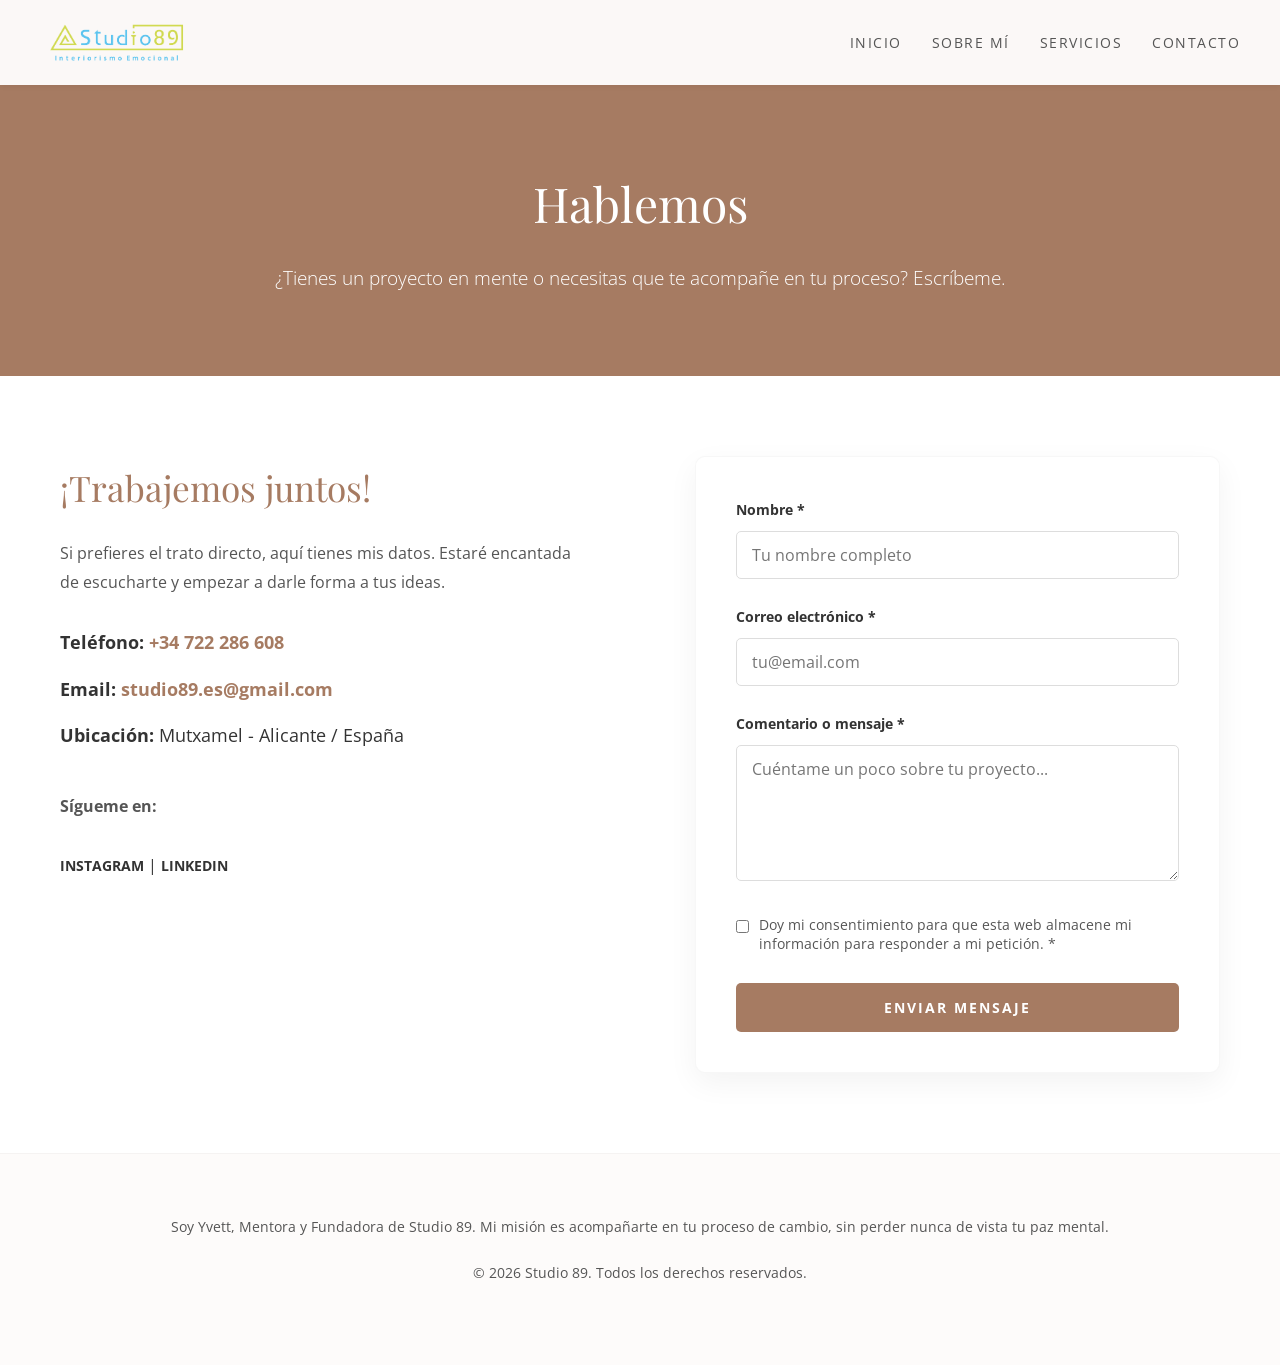
==== contacto.html @ 23cc89a8 "first commit" ====
<!DOCTYPE html>
<html lang="es">
<head>
    <link rel="preconnect" href="https://fonts.googleapis.com">
    <link rel="preconnect" href="https://fonts.gstatic.com" crossorigin>
    <link href="https://fonts.googleapis.com/css2?family=Open+Sans:wght@300;400;600&family=Playfair+Display:ital,wght@0,400;0,600;1,400&display=swap" rel="stylesheet">
    <meta charset="UTF-8">
    <meta name="viewport" content="width=device-width, initial-scale=1.0">
    <title>Contacto | Studio 89</title>
    <link rel="stylesheet" href="css/style.css">
</head>
<body>

    <header>
        <nav>
            <div class="logo">
                <a href="index.html">
                    <img src="assets/img/logo.png" alt="Logo Studio 89" class="logo-img">
                </a>
            </div>
            
            <div class="menu-toggle" id="mobile-menu">
                <span class="bar"></span>
                <span class="bar"></span>
                <span class="bar"></span>
            </div>

            <ul class="menu">
                <li><a href="index.html">Inicio</a></li>
                <li><a href="sobre-mi.html">Sobre mí</a></li>
                <li><a href="servicios.html">Servicios</a></li>
                <li><a href="contacto.html">Contacto</a></li>
            </ul>
        </nav>
    </header>

    <section class="hero-interior">
        <div class="contenedor text-center">
            <h1>Hablemos</h1>
            <p>¿Tienes un proyecto en mente o necesitas que te acompañe en tu proceso? Escríbeme.</p>
        </div>
    </section>

    <section class="seccion-contacto contenedor">
        
        <div class="contacto-info">
            <h2>¡Trabajemos juntos!</h2>
            <p>Si prefieres el trato directo, aquí tienes mis datos. Estaré encantada de escucharte y empezar a darle forma a tus ideas.</p>
            
            <ul class="lista-datos">
                <li><strong>Teléfono:</strong> <a href="tel:+34722286608">+34 722 286 608</a></li>
                <li><strong>Email:</strong> <a href="mailto:studio89.es@gmail.com">studio89.es@gmail.com</a></li>
                <li><strong>Ubicación:</strong> Mutxamel - Alicante / España</li>
            </ul>

            <div class="redes-sociales">
                <p><strong>Sígueme en:</strong></p>
                <a href="#" class="enlace-red">Instagram</a> | 
                <a href="#" class="enlace-red">LinkedIn</a>
            </div>
        </div>

        <div class="contacto-formulario">
            <form action="#" method="POST" class="formulario">
                
                <div class="grupo-input">
                    <label for="nombre">Nombre *</label>
                    <input type="text" id="nombre" name="nombre" required placeholder="Tu nombre completo">
                </div>

                <div class="grupo-input">
                    <label for="email">Correo electrónico *</label>
                    <input type="email" id="email" name="email" required placeholder="tu@email.com">
                </div>

                <div class="grupo-input">
                    <label for="mensaje">Comentario o mensaje *</label>
                    <textarea id="mensaje" name="mensaje" rows="5" required placeholder="Cuéntame un poco sobre tu proyecto..."></textarea>
                </div>

                <div class="grupo-checkbox">
                    <input type="checkbox" id="rgpd" name="rgpd" required>
                    <label for="rgpd">Doy mi consentimiento para que esta web almacene mi información para responder a mi petición. *</label>
                </div>

                <button type="submit" class="boton-principal w-100">Enviar Mensaje</button>
            </form>
        </div>

    </section>

    <footer>
        <div class="contenedor">
            <p>Soy Yvett, Mentora y Fundadora de Studio 89. Mi misión es acompañarte en tu proceso de cambio, sin perder nunca de vista tu paz mental.</p>
            <p>&copy; 2026 Studio 89. Todos los derechos reservados.</p>
        </div>
    </footer>

    <script src="js/main.js"></script>
</body>
</html>
---- css/style.css ----
/* --- VARIABLES DE DISEÑO (Para editar fácil) --- */
:root {
    --color-fondo: #FFFFFF;
    --color-neutro: #FDFBFA;
    --color-charcoal: #333333;
    --color-charcoal-light: #555555;
    --color-terracotta: #A67B62;
    --color-terracotta-hover: #8C624E;
    --color-blanco: #FFFFFF;
    --fuente-titulares: 'Playfair Display', serif; 
    --fuente-cuerpo: 'Open Sans', sans-serif; 
    
    --transition-suave: all 0.3s ease;
}

/* --- LIMPIEZA BÁSICA (Reset) --- */
* {
    margin: 0;
    padding: 0;
    box-sizing: border-box;
}

body {
    font-family: var(--fuente-cuerpo);
    line-height: 1.8;
    color: var(--color-charcoal);
    background-color: var(--color-fondo);
    overflow-x: hidden;
}

h1, h2, h3 {
    font-family: var(--fuente-titulares);
    font-weight: 400;
}

a {
    text-decoration: none;
    transition: var(--transition-suave);
    color: inherit;
}

ul {
    list-style: none;
}

.contenedor {
    max-width: 1200px;
    margin: 0 auto;
    padding: 0 40px;
}

/* --- SECCIÓN 1: CABECERA (Header) --- */
header {
    background-color: rgba(255, 255, 255, 0.95); /* Semi-transparente para que se vea el vídeo */
    position: fixed;
    top: 0;
    width: 100%;
    z-index: 1000;
    box-shadow: 0 2px 5px rgba(0,0,0,0.05);
}

nav {
    display: flex;
    justify-content: space-between;
    align-items: center;
    padding: 20px 40px;
}

.logo h2 {
    font-size: 1.5rem;
    letter-spacing: 1px;
}

.menu {
    display: flex;
    gap: 30px;
}

.menu a {
    font-size: 0.9rem;
    text-transform: uppercase;
    letter-spacing: 1.5px;
    color: var(--color-charcoal-light);
}

.menu a:hover {
    color: var(--color-terracotta);
}

/* --- SECCIÓN 2: CABECERA IMPACTANTE (Hero) --- */
.hero {
    position: relative;
    width: 100%;
    height: 100vh; /* Ocupa toda la pantalla */
    display: flex;
    align-items: center;
    justify-content: center;
    overflow: hidden;
}

.video-fondo {
    position: absolute;
    top: 0;
    left: 0;
    width: 100%;
    height: 100%;
    object-fit: cover; /* Importante para que no se deforme */
    z-index: 1;
}

/* Capa oscura sobre el vídeo para que el texto sea legible */
.hero::after {
    content: '';
    position: absolute;
    top: 0;
    left: 0;
    width: 100%;
    height: 100%;
    background-color: rgba(0,0,0,0.4); /* Capa oscura */
    z-index: 2;
}

.hero-contenido {
    position: relative;
    z-index: 3;
    text-align: center;
    color: var(--color-blanco);
    max-width: 800px;
    padding: 0 20px;
}

.hero-contenido h1 {
    font-size: 3.5rem; /* Letra un poco más grande en PC */
    line-height: 1.2;  /* Interlineado ajustado para que respire */
    margin-bottom: 25px;
    font-weight: 600;  /* Un poco más gordita para dar presencia */
    text-shadow: 2px 2px 8px rgba(0,0,0,0.6); /* Sombra oscura para que se lea perfecto sobre la imagen */
}

.hero-contenido p {
    font-size: 1.15rem;
    margin-bottom: 40px;
    font-weight: 300;
    line-height: 1.6; /* Separamos más las líneas del texto pequeño */
    text-shadow: 1px 1px 5px rgba(0,0,0,0.6);
}

.boton-principal {
    display: inline-block;
    background-color: var(--color-terracotta);
    color: var(--color-blanco);
    padding: 15px 40px;
    border-radius: 5px;
    text-transform: uppercase;
    letter-spacing: 2px;
    font-size: 0.9rem;
}

.boton-principal:hover {
    background-color: var(--color-terracotta-hover);
    transform: translateY(-3px);
}

/* --- SECCIÓN 3: LA TECNOLOGÍA (IA/VR) --- */
.tecnologia {
    background-color: var(--color-neutro);
    padding: 100px 0;
}

.tecnologia h2 {
    font-size: 2.5rem;
    margin-bottom: 40px;
    text-align: center;
}

.tecnologia p {
    max-width: 800px;
    margin: 0 auto;
    text-align: center;
    color: var(--color-charcoal-light);
}

/* --- SECCIÓN 4: SERVICIOS (Grid) --- */
.servicios-resumen {
    padding: 100px 0;
}

.servicios-resumen h2 {
    font-size: 2.5rem;
    margin-bottom: 60px;
    text-align: center;
}

.grid-servicios {
    display: grid;
    grid-template-columns: repeat(2, 1fr); /* Dos columnas en móvil, 4 en PC */
    gap: 40px;
}

.tarjeta-servicio {
    background-color: var(--color-blanco);
    padding: 40px;
    border-radius: 5px;
    text-align: center;
    border: 1px solid rgba(0,0,0,0.03);
    box-shadow: 0 5px 15px rgba(0,0,0,0.03);
}

.tarjeta-servicio:hover {
    transform: translateY(-10px);
    box-shadow: 0 10px 30px rgba(0,0,0,0.08);
}

.tarjeta-servicio h3 {
    font-size: 1.3rem;
    margin-bottom: 20px;
    color: var(--color-terracotta);
}

.tarjeta-servicio p {
    font-size: 0.9rem;
    color: var(--color-charcoal-light);
    margin-bottom: 30px;
}

.enlace-saber-mas {
    font-size: 0.8rem;
    text-transform: uppercase;
    letter-spacing: 1px;
    color: var(--color-charcoal);
    font-weight: 700;
}

.enlace-saber-mas:hover {
    color: var(--color-terracotta);
}

/* --- SECCIÓN 5: PIE DE PÁGINA (Footer) --- */
footer {
    background-color: var(--color-neutro);
    padding: 60px 0;
    text-align: center;
    border-top: 1px solid rgba(0,0,0,0.03);
}

footer p {
    font-size: 0.9rem;
    color: var(--color-charcoal-light);
    margin-bottom: 20px;
}

/* --- ESTILOS DEL LOGO --- */
.logo-img {
    max-height: 45px; /* Esto limita la altura para que encaje perfecto en la barra */
    width: auto;      /* Mantiene las proporciones para que no se deforme */
    display: block;
    transition: transform 0.3s ease; /* Preparamos una animación suave */
}

/* Un pequeño efecto chulo al pasar el ratón */
.logo-img:hover {
    transform: scale(1.05); /* Hace que el logo crezca un pelín al apuntarlo */
}

/* ==========================================================
   --- AJUSTES PARA MÓVILES (Responsividad Avanzada) ---
   Se aplican en pantallas de 768px o menos
   ========================================================== */
@media (max-width: 768px) {

    /* --- AJUSTES DE TEXTO Y ESPACIOS GENERALES --- */
    h1 { font-size: 2.2rem !important; } /* Título Hero más pequeño */
    h2 { font-size: 1.8rem !important; } /* Títulos de sección más pequeños */
    
    .contenedor {
        padding: 0 20px; /* Reducimos el margen lateral para aprovechar el ancho */
    }

    /* --- EL MENÚ HAMBURGUESA (Burger Menu) --- */
    
    /* Ocultamos el menú normal de escritorio */
    .menu {
        display: none;
        flex-direction: column;
        width: 100%;
        position: absolute;
        top: 80px; /* Altura de la cabecera */
        left: 0;
        background-color: var(--color-blanco);
        text-align: center;
        padding: 30px 0;
        box-shadow: 0 10px 20px rgba(0,0,0,0.1);
        z-index: 1000;
        transition: var(--transition-suave);
    }

    /* Estilos cuando el menú está activo (lo activaremos con JS) */
    .menu.active {
        display: flex;
    }

    /* Estilos de los enlaces del menú móvil */
    .menu li {
        margin: 15px 0;
    }

    .menu a {
        font-size: 1rem; /* Un poco más grande para móvil */
    }

    /* Estilos del icono de hamburguesa */
    .menu-toggle {
        display: block; /* Solo visible en móvil */
        cursor: pointer;
    }

    .bar {
        display: block;
        width: 25px;
        height: 3px;
        margin: 5px auto;
        background-color: var(--color-charcoal);
        transition: var(--transition-suave);
    }

    /* --- EL CABECERO (Header) EN MÓVIL --- */
    nav {
        padding: 15px 20px;
    }

    .logo-img {
        max-height: 40px; /* Un poco más pequeño para dejar espacio */
    }

    /* --- EL HERO IMPACTANTE (Hero) EN MÓVIL --- */
    
    .hero {
        height: auto; /* Dejamos que el contenido marque la altura en móvil */
        padding: 150px 0 100px 0; /* Espacio extra arriba y abajo */
    }

    .video-fondo {
        position: absolute;
        width: 100%;
        height: 100%;
        object-fit: cover;
    }

    .hero-contenido {
        position: relative;
        z-index: 3;
        text-align: center;
        color: var(--color-blanco);
        width: 100%; 
        padding: 0 25px; /* IMPORTANTE: Esto evita que el texto se pegue a los bordes del móvil */
        margin: 0 auto;
        display: flex;
        flex-direction: column;
        align-items: center;
    }

    .hero-contenido h1 {
        font-size: 2.2rem !important; /* Tamaño perfecto para móvil */
        line-height: 1.3;
        margin-bottom: 20px;
    }

    .hero-contenido p {
        font-size: 1.05rem;
        margin-bottom: 35px;
        line-height: 1.5;
        padding: 0 10px; /* Un extra de margen interno para el párrafo */
    }

    .boton-principal {
        margin: 0 auto; /* Aseguramos centrado horizontal */
        width: 90%; /* Botón más ancho en móvil */
    }

    /* --- SERVICIOS (Grid) EN MÓVIL --- */
    .grid-servicios {
        grid-template-columns: repeat(4, 1fr);
        gap: 20px;
    }

    .tarjeta-servicio {
        padding: 30px;
    }
}

/* --- ESTILOS PARA PÁGINAS INTERIORES (Sobre mí, Servicios, Contacto) --- */

.hero-interior {
    background-color: var(--color-terracotta);
    padding: 160px 0 80px 0; /* Espacio para que el menú no tape el título */
    text-align: center;
    color: var(--color-blanco);
}

.hero-interior h1 {
    font-size: 3rem;
    margin-bottom: 15px;
}

.hero-interior p {
    font-size: 1.2rem;
    font-weight: 300;
}

.text-center {
    text-align: center;
}

/* --- SECCIÓN HISTORIA (SOBRE MÍ) --- */
.historia-yvett {
    display: flex;
    flex-direction: column;
    gap: 50px;
    padding: 100px 20px;
}

/* --- SECCIÓN FORMACIÓN (SOBRE MÍ) --- */
.seccion-formacion {
    background-color: var(--color-neutro);
    padding: 80px 0;
    margin-top: 50px;
}

.titulo-formacion {
    font-size: 2.2rem;
    color: var(--color-terracotta);
    margin-bottom: 15px;
}

.subtitulo-formacion {
    max-width: 700px;
    margin: 0 auto 50px auto;
    color: var(--color-charcoal-light);
}

.grid-formacion {
    display: grid;
    grid-template-columns: 1fr;
    gap: 30px;
}

/* --- SECCIÓN MISIÓN, VISIÓN Y VALORES --- */
.seccion-valores {
    padding: 60px 20px;
}

.mision-vision {
    display: flex;
    flex-direction: column; /* En móvil se apilan uno encima del otro */
    gap: 40px;
    margin-bottom: 60px;
}

/* En PC, los ponemos uno al lado del otro */
@media (min-width: 768px) {
    .mision-vision {
        flex-direction: row;
        gap: 80px;
    }
    .bloque-mv {
        flex: 1; /* Para que ocupen exactamente la mitad cada uno */
    }
}

.bloque-mv h3 {
    color: var(--color-terracotta);
    font-size: 1.8rem;
    margin-bottom: 15px;
    border-bottom: 1px solid #eee; /* Una línea sutil para separar el título del texto */
    padding-bottom: 10px;
}

.bloque-mv p {
    color: var(--color-charcoal-light);
    line-height: 1.8;
}

.los-valores h3 {
    font-size: 1.8rem;
    color: var(--color-charcoal);
    margin-bottom: 30px;
}

/* Diseño de la cuadrícula para los valores */
.grid-valores {
    display: flex;
    flex-wrap: wrap; /* Si no caben en una línea, bajan a la siguiente de forma natural */
    gap: 15px;
    justify-content: center; /* Los centramos todos */
}

/* Diseño de las "pastillas" de los valores */
.valor-tag {
    background-color: var(--color-neutro);
    color: var(--color-terracotta);
    padding: 10px 25px;
    border-radius: 50px; /* Esto hace que los bordes sean totalmente redondos */
    font-size: 0.9rem;
    font-weight: bold;
    text-transform: uppercase;
    letter-spacing: 1px;
    border: 1px solid rgba(166, 123, 98, 0.2);
    transition: var(--transition-suave);
    cursor: default;
}

/* Un pequeño salto al pasar el ratón para darle vida */
.valor-tag:hover {
    background-color: var(--color-terracotta);
    color: var(--color-blanco);
    transform: translateY(-5px);
    box-shadow: 0 5px 15px rgba(166, 123, 98, 0.3);
}

/* En PC, ponemos 4 columnas */
@media (min-width: 768px) {
    .grid-formacion {
        grid-template-columns: repeat(4, 1fr);
    }
}

.tarjeta-estudio {
    background-color: var(--color-blanco);
    padding: 30px;
    border-radius: 8px;
    border-left: 4px solid var(--color-terracotta); /* Un detalle visual muy chulo */
    box-shadow: 0 5px 15px rgba(0,0,0,0.03);
    transition: var(--transition-suave);
}

.tarjeta-estudio:hover {
    transform: translateY(-5px);
    box-shadow: 0 10px 20px rgba(0,0,0,0.08);
}

.tarjeta-estudio .anio {
    display: inline-block;
    font-weight: bold;
    color: var(--color-terracotta);
    margin-bottom: 10px;
    font-size: 1.1rem;
}

.tarjeta-estudio h3 {
    font-size: 1.1rem;
    margin-bottom: 10px;
    color: var(--color-charcoal);
    line-height: 1.4;
}

.tarjeta-estudio p {
    font-size: 0.9rem;
    color: var(--color-charcoal-light);
    margin: 0;
}

/* En ordenador, ponemos el texto y la foto lado a lado */
@media (min-width: 768px) {
    .historia-yvett {
        flex-direction: row;
        align-items: center;
    }
    
    .texto-historia, .foto-historia {
        flex: 1; /* Mitad y mitad de la pantalla */
    }
    
    .texto-historia {
        padding-right: 40px;
    }
}

.texto-historia h2 {
    color: var(--color-terracotta);
    font-size: 2.2rem;
    margin-bottom: 30px;
}

.texto-historia h3 {
    margin: 40px 0 20px 0;
    font-size: 1.5rem;
}

.texto-historia p {
    margin-bottom: 20px;
    color: var(--color-charcoal-light);
}

.foto-historia img {
    width: 100%;
    border-radius: 10px; /* Bordes un pelín redondeados */
    box-shadow: 0 15px 30px rgba(0,0,0,0.1); /* Sombra elegante */
}

/* --- SECCIÓN DETALLE DE SERVICIOS --- */
.seccion-servicios {
    padding: 80px 20px;
    display: flex;
    flex-direction: column;
    gap: 80px; /* Separación grande entre cada servicio */
}

.servicio-fila {
    display: flex;
    flex-direction: column;
    gap: 40px;
    align-items: center;
}

/* En ordenador, lo ponemos lado a lado */
@media (min-width: 768px) {
    .servicio-fila {
        flex-direction: row;
        justify-content: space-between;
    }
    
    /* Esta clase es la magia para invertir el orden visual en PC */
    .servicio-fila.invertido {
        flex-direction: row-reverse;
    }
    
    .servicio-texto {
        flex: 1;
        padding: 0 40px;
    }
    
    .servicio-imagen {
        flex: 1;
    }
}

.etiqueta {
    display: inline-block;
    background-color: var(--color-neutro);
    color: var(--color-terracotta);
    padding: 5px 15px;
    border-radius: 20px;
    font-size: 0.8rem;
    font-weight: bold;
    text-transform: uppercase;
    letter-spacing: 1px;
    margin-bottom: 15px;
}

.servicio-texto h2 {
    font-size: 2.2rem;
    margin-bottom: 25px;
    color: var(--color-charcoal);
}

.servicio-texto p {
    margin-bottom: 20px;
    color: var(--color-charcoal-light);
}

.boton-secundario {
    display: inline-block;
    margin-top: 15px;
    padding: 12px 30px;
    border: 2px solid var(--color-terracotta);
    color: var(--color-terracotta);
    border-radius: 5px;
    text-transform: uppercase;
    font-size: 0.8rem;
    font-weight: bold;
    transition: var(--transition-suave);
}

.boton-secundario:hover {
    background-color: var(--color-terracotta);
    color: var(--color-blanco);
}

.servicio-imagen img {
    width: 100%;
    border-radius: 10px;
    box-shadow: 0 15px 30px rgba(0,0,0,0.08);
}

/* --- SECCIÓN CONTACTO --- */
.seccion-contacto {
    display: flex;
    flex-direction: column;
    gap: 60px;
    padding: 80px 20px;
}

/* En PC, dividimos en dos columnas */
@media (min-width: 768px) {
    .seccion-contacto {
        flex-direction: row;
        justify-content: space-between;
    }
    
    .contacto-info, .contacto-formulario {
        flex: 1;
    }
    
    .contacto-info {
        padding-right: 50px;
    }
}

.contacto-info h2 {
    font-size: 2.2rem;
    margin-bottom: 20px;
    color: var(--color-terracotta);
}

.contacto-info p {
    color: var(--color-charcoal-light);
    margin-bottom: 30px;
}

.lista-datos {
    margin-bottom: 40px;
}

.lista-datos li {
    margin-bottom: 15px;
    font-size: 1.1rem;
    color: var(--color-charcoal);
}

.lista-datos a {
    color: var(--color-terracotta);
    font-weight: bold;
}

.lista-datos a:hover {
    text-decoration: underline;
}

.enlace-red {
    color: var(--color-charcoal);
    font-weight: bold;
    text-transform: uppercase;
    font-size: 0.9rem;
}

.enlace-red:hover {
    color: var(--color-terracotta);
}

/* --- ESTILOS DEL FORMULARIO --- */
.formulario {
    background-color: var(--color-blanco);
    padding: 40px;
    border-radius: 10px;
    box-shadow: 0 10px 30px rgba(0,0,0,0.05);
    border: 1px solid rgba(0,0,0,0.03);
}

.grupo-input {
    margin-bottom: 25px;
}

.grupo-input label {
    display: block;
    margin-bottom: 8px;
    font-size: 0.9rem;
    font-weight: bold;
    color: var(--color-charcoal);
}

.grupo-input input,
.grupo-input textarea {
    width: 100%;
    padding: 12px 15px;
    border: 1px solid #ddd;
    border-radius: 5px;
    font-family: var(--fuente-cuerpo);
    font-size: 1rem;
    color: var(--color-charcoal);
    transition: var(--transition-suave);
}

.grupo-input input:focus,
.grupo-input textarea:focus {
    outline: none;
    border-color: var(--color-terracotta);
    box-shadow: 0 0 0 3px rgba(166, 123, 98, 0.2);
}

.grupo-checkbox {
    display: flex;
    align-items: flex-start;
    gap: 10px;
    margin-bottom: 30px;
}

.grupo-checkbox input {
    margin-top: 5px; /* Para alinearlo con el texto */
}

.grupo-checkbox label {
    font-size: 0.85rem;
    color: var(--color-charcoal-light);
    line-height: 1.4;
}

.w-100 {
    width: 100%;
    text-align: center;
    border: none;
    cursor: pointer;
    font-family: var(--fuente-cuerpo);
    font-weight: bold;
}
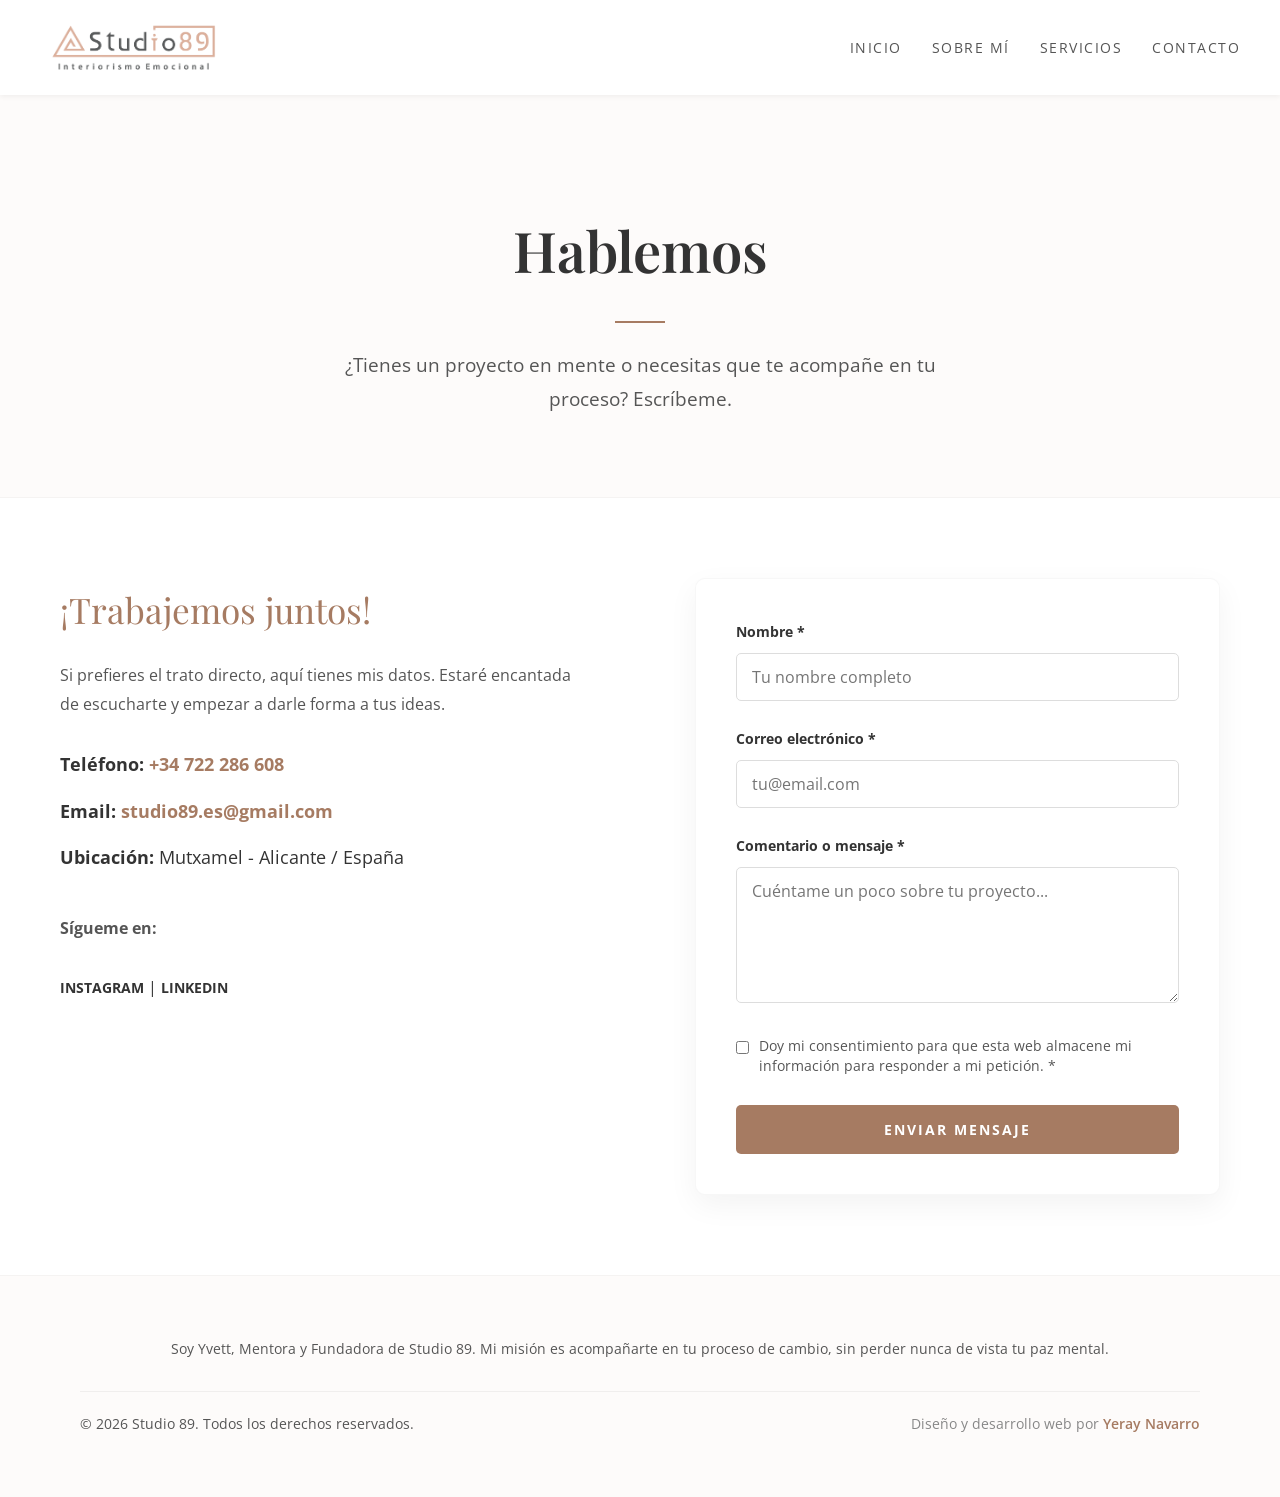
==== commit 187f43b1: "Push desde Stream Deck" ====
--- a/contacto.html
+++ b/contacto.html
@@ -90,9 +90,13 @@
     </section>
 
     <footer>
-        <div class="contenedor">
+        <div class="contenedor footer-creditos">
             <p>Soy Yvett, Mentora y Fundadora de Studio 89. Mi misión es acompañarte en tu proceso de cambio, sin perder nunca de vista tu paz mental.</p>
-            <p>&copy; 2026 Studio 89. Todos los derechos reservados.</p>
+            
+            <div class="legal-y-firma">
+                <p>&copy; 2026 Studio 89. Todos los derechos reservados.</p>
+                <p class="firma-dev">Diseño y desarrollo web por <a href="https://yeraynavarro.com" target="_blank" rel="noopener noreferrer">Yeray Navarro</a></p>
+            </div>
         </div>
     </footer>
 
--- a/css/style.css
+++ b/css/style.css
@@ -1,4 +1,6 @@
-/* --- VARIABLES DE DISEÑO (Para editar fácil) --- */
+/* ==========================================================
+   1. VARIABLES DE DISEÑO
+   ========================================================== */
 :root {
     --color-fondo: #FFFFFF;
     --color-neutro: #FDFBFA;
@@ -7,13 +9,16 @@
     --color-terracotta: #A67B62;
     --color-terracotta-hover: #8C624E;
     --color-blanco: #FFFFFF;
+    
     --fuente-titulares: 'Playfair Display', serif; 
     --fuente-cuerpo: 'Open Sans', sans-serif; 
     
     --transition-suave: all 0.3s ease;
 }
 
-/* --- LIMPIEZA BÁSICA (Reset) --- */
+/* ==========================================================
+   2. LIMPIEZA BÁSICA Y UTILIDADES GLOBALES
+   ========================================================== */
 * {
     margin: 0;
     padding: 0;
@@ -49,9 +54,19 @@
     padding: 0 40px;
 }
 
-/* --- SECCIÓN 1: CABECERA (Header) --- */
+.text-center {
+    text-align: center;
+}
+
+.w-100 {
+    width: 100%;
+}
+
+/* ==========================================================
+   3. NAVEGACIÓN Y CABECERA PRINCIPAL (Header)
+   ========================================================== */
 header {
-    background-color: rgba(255, 255, 255, 0.95); /* Semi-transparente para que se vea el vídeo */
+    background-color: rgba(255, 255, 255, 0.95);
     position: fixed;
     top: 0;
     width: 100%;
@@ -66,9 +81,15 @@
     padding: 20px 40px;
 }
 
-.logo h2 {
-    font-size: 1.5rem;
-    letter-spacing: 1px;
+.logo-img {
+    max-height: 55px;
+    width: auto;
+    display: block;
+    transition: transform 0.3s ease;
+}
+
+.logo-img:hover {
+    transform: scale(1.05);
 }
 
 .menu {
@@ -87,11 +108,18 @@
     color: var(--color-terracotta);
 }
 
-/* --- SECCIÓN 2: CABECERA IMPACTANTE (Hero) --- */
+/* Ocultamos el botón hamburguesa en PC */
+.menu-toggle {
+    display: none;
+}
+
+/* ==========================================================
+   4. PÁGINA DE INICIO (Home)
+   ========================================================== */
 .hero {
     position: relative;
     width: 100%;
-    height: 100vh; /* Ocupa toda la pantalla */
+    height: 100vh;
     display: flex;
     align-items: center;
     justify-content: center;
@@ -104,11 +132,10 @@
     left: 0;
     width: 100%;
     height: 100%;
-    object-fit: cover; /* Importante para que no se deforme */
+    object-fit: cover;
     z-index: 1;
 }
 
-/* Capa oscura sobre el vídeo para que el texto sea legible */
 .hero::after {
     content: '';
     position: absolute;
@@ -116,7 +143,7 @@
     left: 0;
     width: 100%;
     height: 100%;
-    background-color: rgba(0,0,0,0.4); /* Capa oscura */
+    background-color: rgba(0,0,0,0.4);
     z-index: 2;
 }
 
@@ -130,18 +157,18 @@
 }
 
 .hero-contenido h1 {
-    font-size: 3.5rem; /* Letra un poco más grande en PC */
-    line-height: 1.2;  /* Interlineado ajustado para que respire */
+    font-size: 3.5rem;
+    line-height: 1.2;
     margin-bottom: 25px;
-    font-weight: 600;  /* Un poco más gordita para dar presencia */
-    text-shadow: 2px 2px 8px rgba(0,0,0,0.6); /* Sombra oscura para que se lea perfecto sobre la imagen */
+    font-weight: 600;
+    text-shadow: 2px 2px 8px rgba(0,0,0,0.6);
 }
 
 .hero-contenido p {
     font-size: 1.15rem;
     margin-bottom: 40px;
     font-weight: 300;
-    line-height: 1.6; /* Separamos más las líneas del texto pequeño */
+    line-height: 1.6;
     text-shadow: 1px 1px 5px rgba(0,0,0,0.6);
 }
 
@@ -154,6 +181,10 @@
     text-transform: uppercase;
     letter-spacing: 2px;
     font-size: 0.9rem;
+    border: none;
+    cursor: pointer;
+    font-family: var(--fuente-cuerpo);
+    font-weight: bold;
 }
 
 .boton-principal:hover {
@@ -161,13 +192,12 @@
     transform: translateY(-3px);
 }
 
-/* --- SECCIÓN 3: LA TECNOLOGÍA (IA/VR) --- */
 .tecnologia {
     background-color: var(--color-neutro);
     padding: 100px 0;
 }
 
-.tecnologia h2 {
+.tecnologia h2, .servicios-resumen h2 {
     font-size: 2.5rem;
     margin-bottom: 40px;
     text-align: center;
@@ -180,20 +210,77 @@
     color: var(--color-charcoal-light);
 }
 
-/* --- SECCIÓN 4: SERVICIOS (Grid) --- */
+/* --- SECCIÓN 2: LA EXPERIENCIA VR (Estrella) --- */
+.tecnologia-vr {
+    padding: 100px 20px;
+    display: flex;
+    flex-direction: column;
+    align-items: center;
+}
+
+.vr-texto {
+    max-width: 800px;
+    margin-bottom: 50px;
+}
+
+.vr-texto h2 {
+    font-size: 2.5rem;
+    color: var(--color-charcoal);
+    margin: 20px 0;
+    font-weight: 600;
+}
+
+/* El marco premium para el visor */
+.vr-marco {
+    width: 100%;
+    max-width: 1000px; /* Lo hacemos bien ancho en PC */
+    height: 550px; 
+    border-radius: 15px;
+    overflow: hidden; /* Esto es clave para que las esquinas del visor se redondeen */
+    box-shadow: 0 20px 50px rgba(0,0,0,0.15); /* Sombra elegante */
+    border: 8px solid var(--color-blanco); /* Efecto cuadro o ventana */
+}
+
+#visor-360 {
+    width: 100%;
+    height: 100%;
+}
+
+/* --- ESTILOS PARA LA ILUSTRACIÓN DE LAS GAFAS VR --- */
+.vr-gafas-ilustracion {
+    text-align: center;
+    margin-top: -100px; /* Truco pro: sube la imagen un poco para que parezca que está apoyada o cerca del marco */
+    position: relative;
+    z-index: 5; /* Asegura que se vea por encima de todo */
+}
+
+.vr-gafas-ilustracion img {
+    max-width: 400px; /* Tamaño ideal para que no robe todo el protagonismo */
+    height: auto;
+    filter: drop-shadow(0 15px 25px rgba(0,0,0,0.15)); /* Le da un efecto 3D muy realista */
+    transition: var(--transition-suave);
+}
+
+/* Pequeña animación: cuando el usuario pase el ratón, las gafas flotan un poco */
+.vr-gafas-ilustracion img:hover {
+    transform: translateY(-8px) scale(1.05);
+}
+
+.pie-foto-vr {
+    font-size: 1.1rem;
+    color: var(--color-terracotta);
+    margin-top: 10px;
+    font-weight: 600;
+    font-style: italic;
+}
+
 .servicios-resumen {
-    padding: 100px 0;
-}
-
-.servicios-resumen h2 {
-    font-size: 2.5rem;
-    margin-bottom: 60px;
-    text-align: center;
+    padding: 50px 0;
 }
 
 .grid-servicios {
     display: grid;
-    grid-template-columns: repeat(2, 1fr); /* Dos columnas en móvil, 4 en PC */
+    grid-template-columns: repeat(4, 1fr);
     gap: 40px;
 }
 
@@ -204,6 +291,7 @@
     text-align: center;
     border: 1px solid rgba(0,0,0,0.03);
     box-shadow: 0 5px 15px rgba(0,0,0,0.03);
+    transition: var(--transition-suave);
 }
 
 .tarjeta-servicio:hover {
@@ -235,7 +323,390 @@
     color: var(--color-terracotta);
 }
 
-/* --- SECCIÓN 5: PIE DE PÁGINA (Footer) --- */
+/* ==========================================================
+   5. PÁGINAS INTERIORES (Sobre Mí, Servicios, Contacto)
+   ========================================================== */
+
+/* Cabecera común interiores (Nuevo diseño limpio) */
+.hero-interior {
+    background-color: var(--color-neutro);
+    padding: 200px 20px 80px 20px;
+    text-align: center;
+    border-bottom: 1px solid rgba(0,0,0,0.03);
+}
+
+.hero-interior h1 {
+    color: var(--color-charcoal);
+    font-size: 3.5rem;
+    margin-bottom: 20px;
+    font-weight: 600;
+}
+
+.hero-interior p {
+    color: var(--color-charcoal-light);
+    font-size: 1.2rem;
+    max-width: 650px;
+    margin: 0 auto;
+}
+
+.hero-interior p::before {
+    content: '';
+    display: block;
+    width: 50px;
+    height: 2px;
+    background-color: var(--color-terracotta);
+    margin: 0 auto 25px auto;
+}
+
+/* Sobre Mí */
+.historia-yvett {
+    display: flex;
+    flex-direction: row;
+    align-items: center;
+    gap: 50px;
+    padding: 100px 20px;
+}
+
+.texto-historia, .foto-historia {
+    flex: 1;
+}
+
+.texto-historia h2 {
+    color: var(--color-terracotta);
+    font-size: 2.2rem;
+    margin-bottom: 30px;
+}
+
+.texto-historia h3 {
+    margin: 40px 0 20px 0;
+    font-size: 1.5rem;
+}
+
+.texto-historia p {
+    margin-bottom: 20px;
+    color: var(--color-charcoal-light);
+}
+
+.foto-historia img {
+    width: 100%;
+    border-radius: 10px;
+    box-shadow: 0 15px 30px rgba(0,0,0,0.1);
+}
+
+/* Misión, Visión y Valores */
+.seccion-valores {
+    padding: 60px 20px;
+}
+
+.mision-vision {
+    display: flex;
+    flex-direction: row;
+    gap: 80px;
+    margin-bottom: 60px;
+}
+
+.bloque-mv {
+    flex: 1;
+}
+
+.bloque-mv h3 {
+    color: var(--color-terracotta);
+    font-size: 1.8rem;
+    margin-bottom: 15px;
+    border-bottom: 1px solid #eee;
+    padding-bottom: 10px;
+}
+
+.bloque-mv p {
+    color: var(--color-charcoal-light);
+    line-height: 1.8;
+}
+
+.los-valores h3 {
+    font-size: 1.8rem;
+    color: var(--color-charcoal);
+    margin-bottom: 30px;
+}
+
+.grid-valores {
+    display: flex;
+    flex-wrap: wrap;
+    gap: 15px;
+    justify-content: center;
+}
+
+.valor-tag {
+    background-color: var(--color-neutro);
+    color: var(--color-terracotta);
+    padding: 10px 25px;
+    border-radius: 50px;
+    font-size: 0.9rem;
+    font-weight: bold;
+    text-transform: uppercase;
+    letter-spacing: 1px;
+    border: 1px solid rgba(166, 123, 98, 0.2);
+    transition: var(--transition-suave);
+    cursor: default;
+}
+
+.valor-tag:hover {
+    background-color: var(--color-terracotta);
+    color: var(--color-blanco);
+    transform: translateY(-5px);
+    box-shadow: 0 5px 15px rgba(166, 123, 98, 0.3);
+}
+
+/* Formación */
+.seccion-formacion {
+    background-color: var(--color-neutro);
+    padding: 80px 0;
+    margin-top: 50px;
+}
+
+.titulo-formacion {
+    font-size: 2.2rem;
+    color: var(--color-terracotta);
+    margin-bottom: 15px;
+}
+
+.subtitulo-formacion {
+    max-width: 700px;
+    margin: 0 auto 50px auto;
+    color: var(--color-charcoal-light);
+}
+
+.grid-formacion {
+    display: grid;
+    grid-template-columns: repeat(4, 1fr);
+    gap: 30px;
+}
+
+.tarjeta-estudio {
+    background-color: var(--color-blanco);
+    padding: 30px;
+    border-radius: 8px;
+    border-left: 4px solid var(--color-terracotta);
+    box-shadow: 0 5px 15px rgba(0,0,0,0.03);
+    transition: var(--transition-suave);
+}
+
+.tarjeta-estudio:hover {
+    transform: translateY(-5px);
+    box-shadow: 0 10px 20px rgba(0,0,0,0.08);
+}
+
+.tarjeta-estudio .anio {
+    display: inline-block;
+    font-weight: bold;
+    color: var(--color-terracotta);
+    margin-bottom: 10px;
+    font-size: 1.1rem;
+}
+
+.tarjeta-estudio h3 {
+    font-size: 1.1rem;
+    margin-bottom: 10px;
+    color: var(--color-charcoal);
+    line-height: 1.4;
+}
+
+.tarjeta-estudio p {
+    font-size: 0.9rem;
+    color: var(--color-charcoal-light);
+    margin: 0;
+}
+
+/* Servicios Detalle */
+.seccion-servicios {
+    padding: 80px 20px;
+    display: flex;
+    flex-direction: column;
+    gap: 80px;
+}
+
+.servicio-fila {
+    display: flex;
+    flex-direction: row;
+    justify-content: space-between;
+    align-items: center;
+    gap: 40px;
+}
+
+.servicio-fila.invertido {
+    flex-direction: row-reverse;
+}
+
+.servicio-texto, .servicio-imagen {
+    flex: 1;
+}
+
+.servicio-texto {
+    padding: 0 40px;
+}
+
+.etiqueta {
+    display: inline-block;
+    background-color: var(--color-neutro);
+    color: var(--color-terracotta);
+    padding: 5px 15px;
+    border-radius: 20px;
+    font-size: 0.8rem;
+    font-weight: bold;
+    text-transform: uppercase;
+    letter-spacing: 1px;
+    margin-bottom: 15px;
+}
+
+.servicio-texto h2 {
+    font-size: 2.2rem;
+    margin-bottom: 25px;
+    color: var(--color-charcoal);
+}
+
+.servicio-texto p {
+    margin-bottom: 20px;
+    color: var(--color-charcoal-light);
+}
+
+.boton-secundario {
+    display: inline-block;
+    margin-top: 15px;
+    padding: 12px 30px;
+    border: 2px solid var(--color-terracotta);
+    color: var(--color-terracotta);
+    border-radius: 5px;
+    text-transform: uppercase;
+    font-size: 0.8rem;
+    font-weight: bold;
+    transition: var(--transition-suave);
+}
+
+.boton-secundario:hover {
+    background-color: var(--color-terracotta);
+    color: var(--color-blanco);
+}
+
+.servicio-imagen img {
+    width: 100%;
+    border-radius: 10px;
+    box-shadow: 0 15px 30px rgba(0,0,0,0.08);
+}
+
+/* Contacto */
+.seccion-contacto {
+    display: flex;
+    flex-direction: row;
+    justify-content: space-between;
+    gap: 60px;
+    padding: 80px 20px;
+}
+
+.contacto-info, .contacto-formulario {
+    flex: 1;
+}
+
+.contacto-info {
+    padding-right: 50px;
+}
+
+.contacto-info h2 {
+    font-size: 2.2rem;
+    margin-bottom: 20px;
+    color: var(--color-terracotta);
+}
+
+.contacto-info p {
+    color: var(--color-charcoal-light);
+    margin-bottom: 30px;
+}
+
+.lista-datos {
+    margin-bottom: 40px;
+}
+
+.lista-datos li {
+    margin-bottom: 15px;
+    font-size: 1.1rem;
+    color: var(--color-charcoal);
+}
+
+.lista-datos a {
+    color: var(--color-terracotta);
+    font-weight: bold;
+}
+
+.lista-datos a:hover {
+    text-decoration: underline;
+}
+
+.enlace-red {
+    color: var(--color-charcoal);
+    font-weight: bold;
+    text-transform: uppercase;
+    font-size: 0.9rem;
+}
+
+.enlace-red:hover {
+    color: var(--color-terracotta);
+}
+
+.formulario {
+    background-color: var(--color-blanco);
+    padding: 40px;
+    border-radius: 10px;
+    box-shadow: 0 10px 30px rgba(0,0,0,0.05);
+    border: 1px solid rgba(0,0,0,0.03);
+}
+
+.grupo-input {
+    margin-bottom: 25px;
+}
+
+.grupo-input label {
+    display: block;
+    margin-bottom: 8px;
+    font-size: 0.9rem;
+    font-weight: bold;
+    color: var(--color-charcoal);
+}
+
+.grupo-input input, .grupo-input textarea {
+    width: 100%;
+    padding: 12px 15px;
+    border: 1px solid #ddd;
+    border-radius: 5px;
+    font-family: var(--fuente-cuerpo);
+    font-size: 1rem;
+    color: var(--color-charcoal);
+    transition: var(--transition-suave);
+}
+
+.grupo-input input:focus, .grupo-input textarea:focus {
+    outline: none;
+    border-color: var(--color-terracotta);
+    box-shadow: 0 0 0 3px rgba(166, 123, 98, 0.2);
+}
+
+.grupo-checkbox {
+    display: flex;
+    align-items: flex-start;
+    gap: 10px;
+    margin-bottom: 30px;
+}
+
+.grupo-checkbox input {
+    margin-top: 5px;
+}
+
+.grupo-checkbox label {
+    font-size: 0.85rem;
+    color: var(--color-charcoal-light);
+    line-height: 1.4;
+}
+
+/* ==========================================================
+   6. PIE DE PÁGINA (Footer)
+   ========================================================== */
 footer {
     background-color: var(--color-neutro);
     padding: 60px 0;
@@ -249,42 +720,66 @@
     margin-bottom: 20px;
 }
 
-/* --- ESTILOS DEL LOGO --- */
-.logo-img {
-    max-height: 45px; /* Esto limita la altura para que encaje perfecto en la barra */
-    width: auto;      /* Mantiene las proporciones para que no se deforme */
-    display: block;
-    transition: transform 0.3s ease; /* Preparamos una animación suave */
-}
-
-/* Un pequeño efecto chulo al pasar el ratón */
-.logo-img:hover {
-    transform: scale(1.05); /* Hace que el logo crezca un pelín al apuntarlo */
+/* --- Firma del desarrollador --- */
+.legal-y-firma {
+    margin-top: 30px;
+    padding-top: 20px;
+    border-top: 1px solid rgba(0,0,0,0.05); /* Una rayita muy fina para separar */
+    display: flex;
+    flex-direction: column;
+    align-items: center;
+    gap: 5px;
+}
+
+.legal-y-firma p {
+    margin-bottom: 0; /* Quitamos el margen para que queden juntitos */
+    font-size: 0.85rem;
+}
+
+.firma-dev {
+    color: #888; /* Un gris un pelín más clarito para que sea sutil */
+}
+
+.firma-dev a {
+    color: var(--color-terracotta); /* Tu nombre en el color de acento de la marca */
+    font-weight: 600;
+    transition: var(--transition-suave);
+}
+
+.firma-dev a:hover {
+    color: var(--color-charcoal);
+    text-decoration: underline;
+}
+
+/* En PC, ponemos el copyright y tu firma uno a cada lado */
+@media (min-width: 768px) {
+    .legal-y-firma {
+        flex-direction: row;
+        justify-content: space-between;
+    }
 }
 
 /* ==========================================================
-   --- AJUSTES PARA MÓVILES (Responsividad Avanzada) ---
+   7. AJUSTES PARA MÓVILES Y TABLETS (Responsividad)
    Se aplican en pantallas de 768px o menos
    ========================================================== */
 @media (max-width: 768px) {
 
-    /* --- AJUSTES DE TEXTO Y ESPACIOS GENERALES --- */
-    h1 { font-size: 2.2rem !important; } /* Título Hero más pequeño */
-    h2 { font-size: 1.8rem !important; } /* Títulos de sección más pequeños */
+    /* Ajustes Generales */
+    h1 { font-size: 2.2rem !important; }
+    h2 { font-size: 1.8rem !important; }
     
     .contenedor {
-        padding: 0 20px; /* Reducimos el margen lateral para aprovechar el ancho */
-    }
-
-    /* --- EL MENÚ HAMBURGUESA (Burger Menu) --- */
-    
-    /* Ocultamos el menú normal de escritorio */
+        padding: 0 20px;
+    }
+
+    /* Menú Hamburguesa */
     .menu {
         display: none;
         flex-direction: column;
         width: 100%;
         position: absolute;
-        top: 80px; /* Altura de la cabecera */
+        top: 80px;
         left: 0;
         background-color: var(--color-blanco);
         text-align: center;
@@ -294,23 +789,20 @@
         transition: var(--transition-suave);
     }
 
-    /* Estilos cuando el menú está activo (lo activaremos con JS) */
     .menu.active {
         display: flex;
     }
 
-    /* Estilos de los enlaces del menú móvil */
     .menu li {
         margin: 15px 0;
     }
 
     .menu a {
-        font-size: 1rem; /* Un poco más grande para móvil */
-    }
-
-    /* Estilos del icono de hamburguesa */
+        font-size: 1rem;
+    }
+
     .menu-toggle {
-        display: block; /* Solo visible en móvil */
+        display: block;
         cursor: pointer;
     }
 
@@ -323,44 +815,29 @@
         transition: var(--transition-suave);
     }
 
-    /* --- EL CABECERO (Header) EN MÓVIL --- */
     nav {
         padding: 15px 20px;
     }
 
     .logo-img {
-        max-height: 40px; /* Un poco más pequeño para dejar espacio */
-    }
-
-    /* --- EL HERO IMPACTANTE (Hero) EN MÓVIL --- */
-    
+        max-height: 40px;
+    }
+
+    /* Hero Principal */
     .hero {
-        height: auto; /* Dejamos que el contenido marque la altura en móvil */
-        padding: 150px 0 100px 0; /* Espacio extra arriba y abajo */
-    }
-
-    .video-fondo {
-        position: absolute;
-        width: 100%;
-        height: 100%;
-        object-fit: cover;
+        height: auto;
+        padding: 150px 0 100px 0;
     }
 
     .hero-contenido {
-        position: relative;
-        z-index: 3;
-        text-align: center;
-        color: var(--color-blanco);
         width: 100%; 
-        padding: 0 25px; /* IMPORTANTE: Esto evita que el texto se pegue a los bordes del móvil */
-        margin: 0 auto;
+        padding: 0 25px;
         display: flex;
         flex-direction: column;
         align-items: center;
     }
 
     .hero-contenido h1 {
-        font-size: 2.2rem !important; /* Tamaño perfecto para móvil */
         line-height: 1.3;
         margin-bottom: 20px;
     }
@@ -369,446 +846,55 @@
         font-size: 1.05rem;
         margin-bottom: 35px;
         line-height: 1.5;
-        padding: 0 10px; /* Un extra de margen interno para el párrafo */
+        padding: 0 10px;
     }
 
     .boton-principal {
-        margin: 0 auto; /* Aseguramos centrado horizontal */
-        width: 90%; /* Botón más ancho en móvil */
-    }
-
-    /* --- SERVICIOS (Grid) EN MÓVIL --- */
-    .grid-servicios {
-        grid-template-columns: repeat(4, 1fr);
+        margin: 0 auto;
+        width: 90%;
+    }
+
+    /* Hero Interiores */
+    .hero-interior {
+        padding: 160px 20px 60px 20px;
+    }
+
+    .hero-interior h1 {
+        font-size: 2.5rem !important;
+    }
+
+    /* Cuadrículas que pasan a 1 columna en móvil */
+    .grid-servicios, 
+    .grid-formacion {
+        grid-template-columns: 1fr; /* Corregido para que no se amontonen */
         gap: 20px;
     }
 
-    .tarjeta-servicio {
-        padding: 30px;
-    }
-}
-
-/* --- ESTILOS PARA PÁGINAS INTERIORES (Sobre mí, Servicios, Contacto) --- */
-
-.hero-interior {
-    background-color: var(--color-terracotta);
-    padding: 160px 0 80px 0; /* Espacio para que el menú no tape el título */
-    text-align: center;
-    color: var(--color-blanco);
-}
-
-.hero-interior h1 {
-    font-size: 3rem;
-    margin-bottom: 15px;
-}
-
-.hero-interior p {
-    font-size: 1.2rem;
-    font-weight: 300;
-}
-
-.text-center {
-    text-align: center;
-}
-
-/* --- SECCIÓN HISTORIA (SOBRE MÍ) --- */
-.historia-yvett {
-    display: flex;
-    flex-direction: column;
-    gap: 50px;
-    padding: 100px 20px;
-}
-
-/* --- SECCIÓN FORMACIÓN (SOBRE MÍ) --- */
-.seccion-formacion {
-    background-color: var(--color-neutro);
-    padding: 80px 0;
-    margin-top: 50px;
-}
-
-.titulo-formacion {
-    font-size: 2.2rem;
-    color: var(--color-terracotta);
-    margin-bottom: 15px;
-}
-
-.subtitulo-formacion {
-    max-width: 700px;
-    margin: 0 auto 50px auto;
-    color: var(--color-charcoal-light);
-}
-
-.grid-formacion {
-    display: grid;
-    grid-template-columns: 1fr;
-    gap: 30px;
-}
-
-/* --- SECCIÓN MISIÓN, VISIÓN Y VALORES --- */
-.seccion-valores {
-    padding: 60px 20px;
-}
-
-.mision-vision {
-    display: flex;
-    flex-direction: column; /* En móvil se apilan uno encima del otro */
-    gap: 40px;
-    margin-bottom: 60px;
-}
-
-/* En PC, los ponemos uno al lado del otro */
-@media (min-width: 768px) {
-    .mision-vision {
-        flex-direction: row;
-        gap: 80px;
-    }
-    .bloque-mv {
-        flex: 1; /* Para que ocupen exactamente la mitad cada uno */
-    }
-}
-
-.bloque-mv h3 {
-    color: var(--color-terracotta);
-    font-size: 1.8rem;
-    margin-bottom: 15px;
-    border-bottom: 1px solid #eee; /* Una línea sutil para separar el título del texto */
-    padding-bottom: 10px;
-}
-
-.bloque-mv p {
-    color: var(--color-charcoal-light);
-    line-height: 1.8;
-}
-
-.los-valores h3 {
-    font-size: 1.8rem;
-    color: var(--color-charcoal);
-    margin-bottom: 30px;
-}
-
-/* Diseño de la cuadrícula para los valores */
-.grid-valores {
-    display: flex;
-    flex-wrap: wrap; /* Si no caben en una línea, bajan a la siguiente de forma natural */
-    gap: 15px;
-    justify-content: center; /* Los centramos todos */
-}
-
-/* Diseño de las "pastillas" de los valores */
-.valor-tag {
-    background-color: var(--color-neutro);
-    color: var(--color-terracotta);
-    padding: 10px 25px;
-    border-radius: 50px; /* Esto hace que los bordes sean totalmente redondos */
-    font-size: 0.9rem;
-    font-weight: bold;
-    text-transform: uppercase;
-    letter-spacing: 1px;
-    border: 1px solid rgba(166, 123, 98, 0.2);
-    transition: var(--transition-suave);
-    cursor: default;
-}
-
-/* Un pequeño salto al pasar el ratón para darle vida */
-.valor-tag:hover {
-    background-color: var(--color-terracotta);
-    color: var(--color-blanco);
-    transform: translateY(-5px);
-    box-shadow: 0 5px 15px rgba(166, 123, 98, 0.3);
-}
-
-/* En PC, ponemos 4 columnas */
-@media (min-width: 768px) {
-    .grid-formacion {
-        grid-template-columns: repeat(4, 1fr);
-    }
-}
-
-.tarjeta-estudio {
-    background-color: var(--color-blanco);
-    padding: 30px;
-    border-radius: 8px;
-    border-left: 4px solid var(--color-terracotta); /* Un detalle visual muy chulo */
-    box-shadow: 0 5px 15px rgba(0,0,0,0.03);
-    transition: var(--transition-suave);
-}
-
-.tarjeta-estudio:hover {
-    transform: translateY(-5px);
-    box-shadow: 0 10px 20px rgba(0,0,0,0.08);
-}
-
-.tarjeta-estudio .anio {
-    display: inline-block;
-    font-weight: bold;
-    color: var(--color-terracotta);
-    margin-bottom: 10px;
-    font-size: 1.1rem;
-}
-
-.tarjeta-estudio h3 {
-    font-size: 1.1rem;
-    margin-bottom: 10px;
-    color: var(--color-charcoal);
-    line-height: 1.4;
-}
-
-.tarjeta-estudio p {
-    font-size: 0.9rem;
-    color: var(--color-charcoal-light);
-    margin: 0;
-}
-
-/* En ordenador, ponemos el texto y la foto lado a lado */
-@media (min-width: 768px) {
-    .historia-yvett {
-        flex-direction: row;
-        align-items: center;
+    /* Bloques que pasan de fila a columna en móvil */
+    .historia-yvett, 
+    .mision-vision, 
+    .servicio-fila, 
+    .servicio-fila.invertido, 
+    .seccion-contacto {
+        flex-direction: column;
+    }
+
+    .texto-historia, .contacto-info {
+        padding-right: 0; /* Quitamos el margen derecho que tenían en PC */
+    }
+
+    .servicio-texto {
+        padding: 0;
+    }
+
+    /* Ajustes del visor VR para móvil */
+    .vr-texto h2 {
+        font-size: 2rem !important;
     }
     
-    .texto-historia, .foto-historia {
-        flex: 1; /* Mitad y mitad de la pantalla */
-    }
-    
-    .texto-historia {
-        padding-right: 40px;
-    }
-}
-
-.texto-historia h2 {
-    color: var(--color-terracotta);
-    font-size: 2.2rem;
-    margin-bottom: 30px;
-}
-
-.texto-historia h3 {
-    margin: 40px 0 20px 0;
-    font-size: 1.5rem;
-}
-
-.texto-historia p {
-    margin-bottom: 20px;
-    color: var(--color-charcoal-light);
-}
-
-.foto-historia img {
-    width: 100%;
-    border-radius: 10px; /* Bordes un pelín redondeados */
-    box-shadow: 0 15px 30px rgba(0,0,0,0.1); /* Sombra elegante */
-}
-
-/* --- SECCIÓN DETALLE DE SERVICIOS --- */
-.seccion-servicios {
-    padding: 80px 20px;
-    display: flex;
-    flex-direction: column;
-    gap: 80px; /* Separación grande entre cada servicio */
-}
-
-.servicio-fila {
-    display: flex;
-    flex-direction: column;
-    gap: 40px;
-    align-items: center;
-}
-
-/* En ordenador, lo ponemos lado a lado */
-@media (min-width: 768px) {
-    .servicio-fila {
-        flex-direction: row;
-        justify-content: space-between;
-    }
-    
-    /* Esta clase es la magia para invertir el orden visual en PC */
-    .servicio-fila.invertido {
-        flex-direction: row-reverse;
-    }
-    
-    .servicio-texto {
-        flex: 1;
-        padding: 0 40px;
-    }
-    
-    .servicio-imagen {
-        flex: 1;
-    }
-}
-
-.etiqueta {
-    display: inline-block;
-    background-color: var(--color-neutro);
-    color: var(--color-terracotta);
-    padding: 5px 15px;
-    border-radius: 20px;
-    font-size: 0.8rem;
-    font-weight: bold;
-    text-transform: uppercase;
-    letter-spacing: 1px;
-    margin-bottom: 15px;
-}
-
-.servicio-texto h2 {
-    font-size: 2.2rem;
-    margin-bottom: 25px;
-    color: var(--color-charcoal);
-}
-
-.servicio-texto p {
-    margin-bottom: 20px;
-    color: var(--color-charcoal-light);
-}
-
-.boton-secundario {
-    display: inline-block;
-    margin-top: 15px;
-    padding: 12px 30px;
-    border: 2px solid var(--color-terracotta);
-    color: var(--color-terracotta);
-    border-radius: 5px;
-    text-transform: uppercase;
-    font-size: 0.8rem;
-    font-weight: bold;
-    transition: var(--transition-suave);
-}
-
-.boton-secundario:hover {
-    background-color: var(--color-terracotta);
-    color: var(--color-blanco);
-}
-
-.servicio-imagen img {
-    width: 100%;
-    border-radius: 10px;
-    box-shadow: 0 15px 30px rgba(0,0,0,0.08);
-}
-
-/* --- SECCIÓN CONTACTO --- */
-.seccion-contacto {
-    display: flex;
-    flex-direction: column;
-    gap: 60px;
-    padding: 80px 20px;
-}
-
-/* En PC, dividimos en dos columnas */
-@media (min-width: 768px) {
-    .seccion-contacto {
-        flex-direction: row;
-        justify-content: space-between;
-    }
-    
-    .contacto-info, .contacto-formulario {
-        flex: 1;
-    }
-    
-    .contacto-info {
-        padding-right: 50px;
-    }
-}
-
-.contacto-info h2 {
-    font-size: 2.2rem;
-    margin-bottom: 20px;
-    color: var(--color-terracotta);
-}
-
-.contacto-info p {
-    color: var(--color-charcoal-light);
-    margin-bottom: 30px;
-}
-
-.lista-datos {
-    margin-bottom: 40px;
-}
-
-.lista-datos li {
-    margin-bottom: 15px;
-    font-size: 1.1rem;
-    color: var(--color-charcoal);
-}
-
-.lista-datos a {
-    color: var(--color-terracotta);
-    font-weight: bold;
-}
-
-.lista-datos a:hover {
-    text-decoration: underline;
-}
-
-.enlace-red {
-    color: var(--color-charcoal);
-    font-weight: bold;
-    text-transform: uppercase;
-    font-size: 0.9rem;
-}
-
-.enlace-red:hover {
-    color: var(--color-terracotta);
-}
-
-/* --- ESTILOS DEL FORMULARIO --- */
-.formulario {
-    background-color: var(--color-blanco);
-    padding: 40px;
-    border-radius: 10px;
-    box-shadow: 0 10px 30px rgba(0,0,0,0.05);
-    border: 1px solid rgba(0,0,0,0.03);
-}
-
-.grupo-input {
-    margin-bottom: 25px;
-}
-
-.grupo-input label {
-    display: block;
-    margin-bottom: 8px;
-    font-size: 0.9rem;
-    font-weight: bold;
-    color: var(--color-charcoal);
-}
-
-.grupo-input input,
-.grupo-input textarea {
-    width: 100%;
-    padding: 12px 15px;
-    border: 1px solid #ddd;
-    border-radius: 5px;
-    font-family: var(--fuente-cuerpo);
-    font-size: 1rem;
-    color: var(--color-charcoal);
-    transition: var(--transition-suave);
-}
-
-.grupo-input input:focus,
-.grupo-input textarea:focus {
-    outline: none;
-    border-color: var(--color-terracotta);
-    box-shadow: 0 0 0 3px rgba(166, 123, 98, 0.2);
-}
-
-.grupo-checkbox {
-    display: flex;
-    align-items: flex-start;
-    gap: 10px;
-    margin-bottom: 30px;
-}
-
-.grupo-checkbox input {
-    margin-top: 5px; /* Para alinearlo con el texto */
-}
-
-.grupo-checkbox label {
-    font-size: 0.85rem;
-    color: var(--color-charcoal-light);
-    line-height: 1.4;
-}
-
-.w-100 {
-    width: 100%;
-    text-align: center;
-    border: none;
-    cursor: pointer;
-    font-family: var(--fuente-cuerpo);
-    font-weight: bold;
+    .vr-marco {
+        height: 350px; /* Un poco más bajito para que se vea el texto en móvil */
+        border-width: 4px; /* Marco más fino */
+        border-radius: 10px;
+    }
 }
